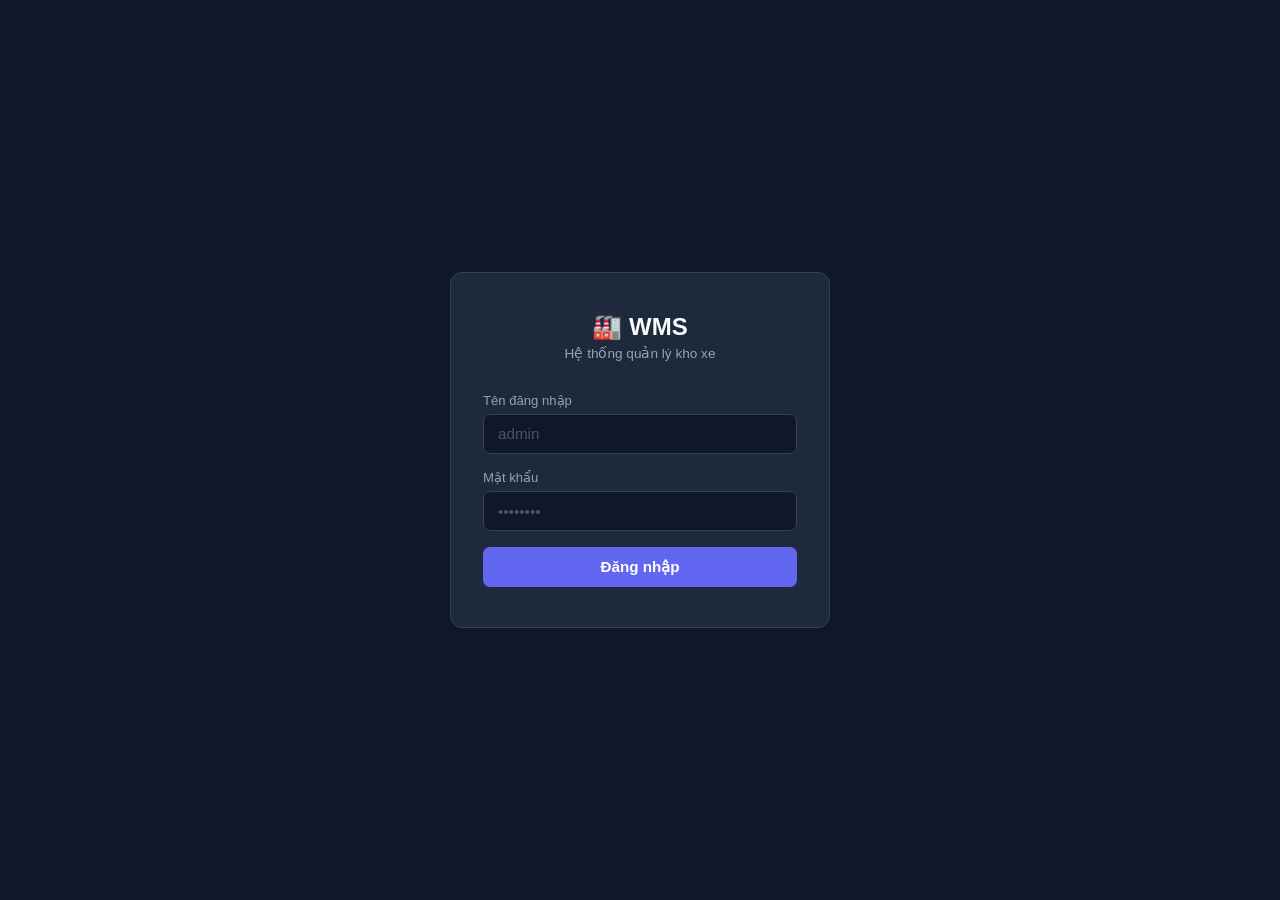
==== index.html @ 0463051c "Add files via upload" ====
<!DOCTYPE html>
<html lang="vi">
<head>
  <meta charset="UTF-8">
  <meta name="viewport" content="width=device-width, initial-scale=1.0">
  <title>WMS — Đăng Nhập</title>
  <style>
    *, *::before, *::after { box-sizing: border-box; margin: 0; padding: 0; }

    body {
      font-family: -apple-system, BlinkMacSystemFont, 'Segoe UI', sans-serif;
      background: #0f172a;
      min-height: 100vh;
      display: flex;
      align-items: center;
      justify-content: center;
      padding: 1rem;
    }

    .card {
      background: #1e293b;
      border: 1px solid #334155;
      border-radius: 12px;
      padding: 2.5rem 2rem;
      width: 100%;
      max-width: 380px;
    }

    .logo {
      text-align: center;
      margin-bottom: 2rem;
    }
    .logo h1 { font-size: 1.5rem; color: #f8fafc; font-weight: 700; }
    .logo p  { font-size: 0.85rem; color: #94a3b8; margin-top: 0.25rem; }

    label {
      display: block;
      font-size: 0.82rem;
      color: #94a3b8;
      margin-bottom: 0.4rem;
    }

    input {
      width: 100%;
      padding: 0.65rem 0.875rem;
      background: #0f172a;
      border: 1px solid #334155;
      border-radius: 7px;
      color: #f8fafc;
      font-size: 0.95rem;
      outline: none;
      transition: border-color 0.15s;
      margin-bottom: 1rem;
    }
    input:focus { border-color: #6366f1; }
    input::placeholder { color: #475569; }

    button {
      width: 100%;
      padding: 0.7rem;
      background: #6366f1;
      color: #fff;
      border: none;
      border-radius: 7px;
      font-size: 0.95rem;
      font-weight: 600;
      cursor: pointer;
      transition: background 0.15s;
      display: flex;
      align-items: center;
      justify-content: center;
      gap: 0.5rem;
    }
    button:hover:not(:disabled) { background: #4f46e5; }
    button:disabled { opacity: 0.6; cursor: not-allowed; }

    .error {
      background: rgba(239,68,68,0.12);
      border: 1px solid rgba(239,68,68,0.3);
      color: #fca5a5;
      padding: 0.65rem 0.875rem;
      border-radius: 7px;
      font-size: 0.83rem;
      margin-bottom: 1rem;
      display: none;
    }
    .error.show { display: block; }

    .spinner {
      width: 16px; height: 16px;
      border: 2px solid rgba(255,255,255,0.3);
      border-top-color: #fff;
      border-radius: 50%;
      animation: spin 0.7s linear infinite;
    }
    @keyframes spin { to { transform: rotate(360deg); } }
  </style>
</head>
<body>
  <div class="card">
    <div class="logo">
      <h1>🏭 WMS</h1>
      <p>Hệ thống quản lý kho xe</p>
    </div>

    <div id="errorBox" class="error"></div>

    <form id="loginForm">
      <label for="username">Tên đăng nhập</label>
      <input id="username" type="text" placeholder="admin" autocomplete="username" required>

      <label for="password">Mật khẩu</label>
      <input id="password" type="password" placeholder="••••••••" autocomplete="current-password" required>

      <button id="loginBtn" type="submit">
        <span id="btnText">Đăng nhập</span>
      </button>
    </form>
  </div>

  <script src="js/api-client.js"></script>
  <script src="js/auth.js"></script>
  <script>
    // Nếu đã đăng nhập → redirect luôn
    if (AUTH.isLoggedIn()) {
      const user = AUTH.getUser();
      const map  = { admin: 'admin.html', warehouse: 'warehouse.html', viewer: 'viewer.html' };
      window.location.href = map[user?.role] || 'index.html';
    }

    const form     = document.getElementById('loginForm');
    const errorBox = document.getElementById('errorBox');
    const btn      = document.getElementById('loginBtn');
    const btnText  = document.getElementById('btnText');

    function setLoading(loading) {
      btn.disabled = loading;
      btnText.innerHTML = loading
        ? '<span class="spinner"></span>'
        : 'Đăng nhập';
    }

    function showError(msg) {
      errorBox.textContent = msg;
      errorBox.classList.add('show');
    }

    function hideError() {
      errorBox.classList.remove('show');
    }

    form.addEventListener('submit', async (e) => {
      e.preventDefault();
      hideError();
      setLoading(true);

      const username = document.getElementById('username').value.trim();
      const password = document.getElementById('password').value;

      const result = await AUTH.login(username, password);
      if (!result.success) {
        showError(result.message || 'Đăng nhập thất bại');
        setLoading(false);
      }
      // Nếu thành công, AUTH.login() tự redirect
    });
  </script>
</body>
</html>
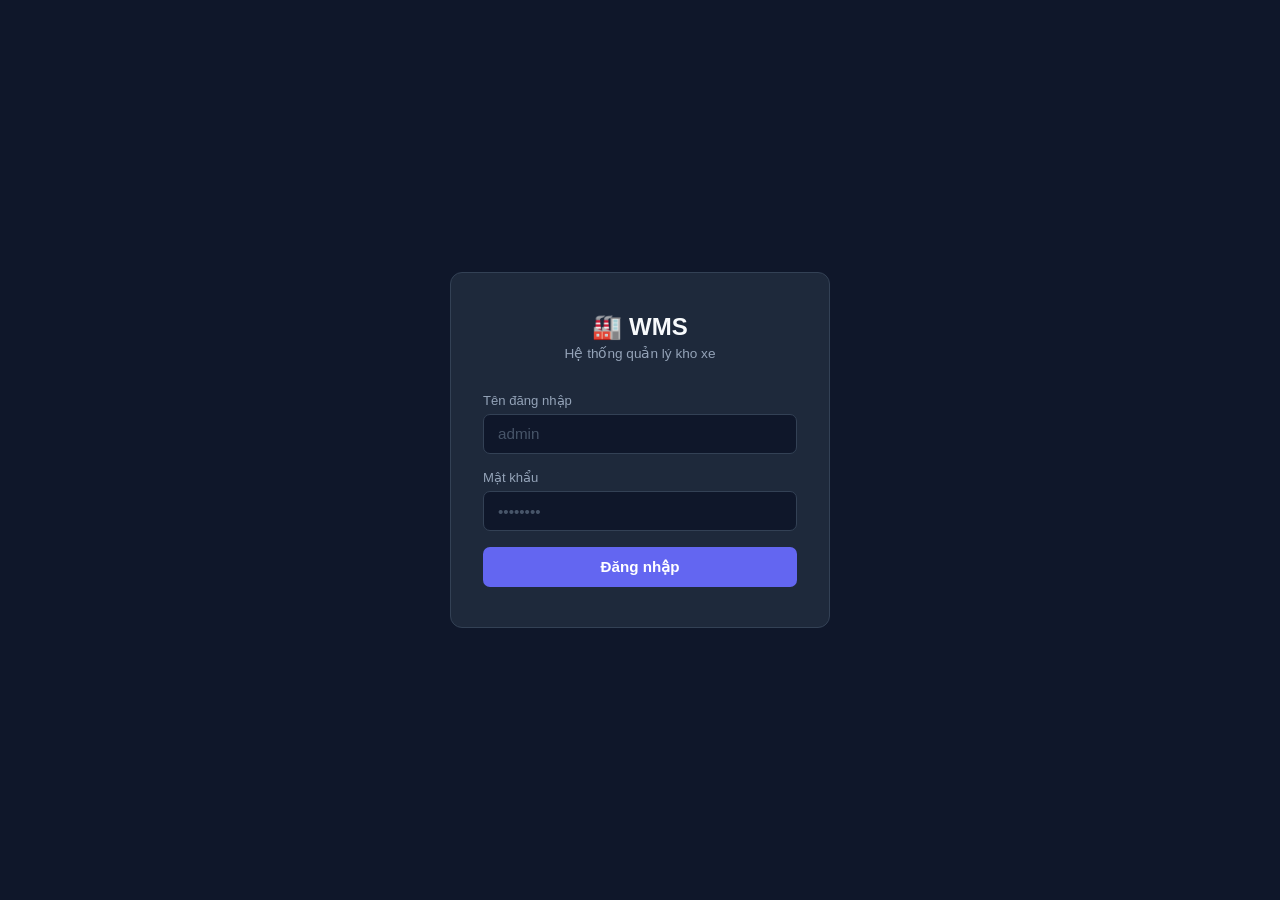
==== commit e1d9feba: "Đồng bộ các thay đổi" ====
--- a/index.html
+++ b/index.html
@@ -94,7 +94,8 @@
       animation: spin 0.7s linear infinite;
     }
     @keyframes spin { to { transform: rotate(360deg); } }
-  </style>
+  <link rel='stylesheet' href='css/wms-animate.css'>
+</style>
 </head>
 <body>
   <div class="card">
@@ -118,7 +119,8 @@
     </form>
   </div>
 
-  <script src="js/api-client.js"></script>
+  <script src='js/wms-ui.js'></script>
+<script src="js/api-client.js"></script>
   <script src="js/auth.js"></script>
   <script>
     // Nếu đã đăng nhập → redirect luôn
